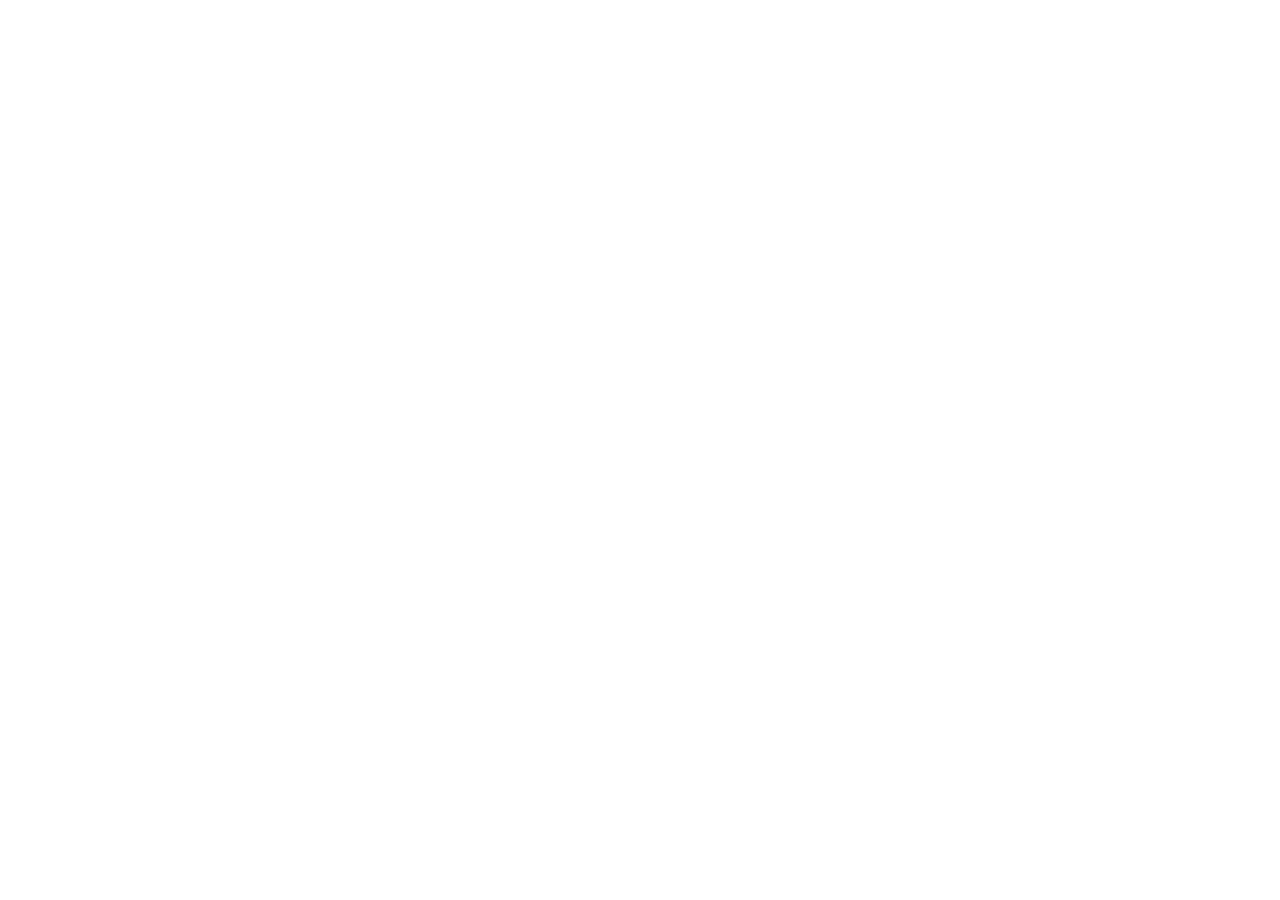
==== index.html @ ed7b880e "Subindo repositório" ====
<!DOCTYPE html>
<html lang="pt-br">
<head>
    <meta charset="UTF-8">
    <meta name="viewport" content="width=device-width, initial-scale=1.0">
    <title>Mova-se</title>
</head>
<body>
    
</body>
</html>
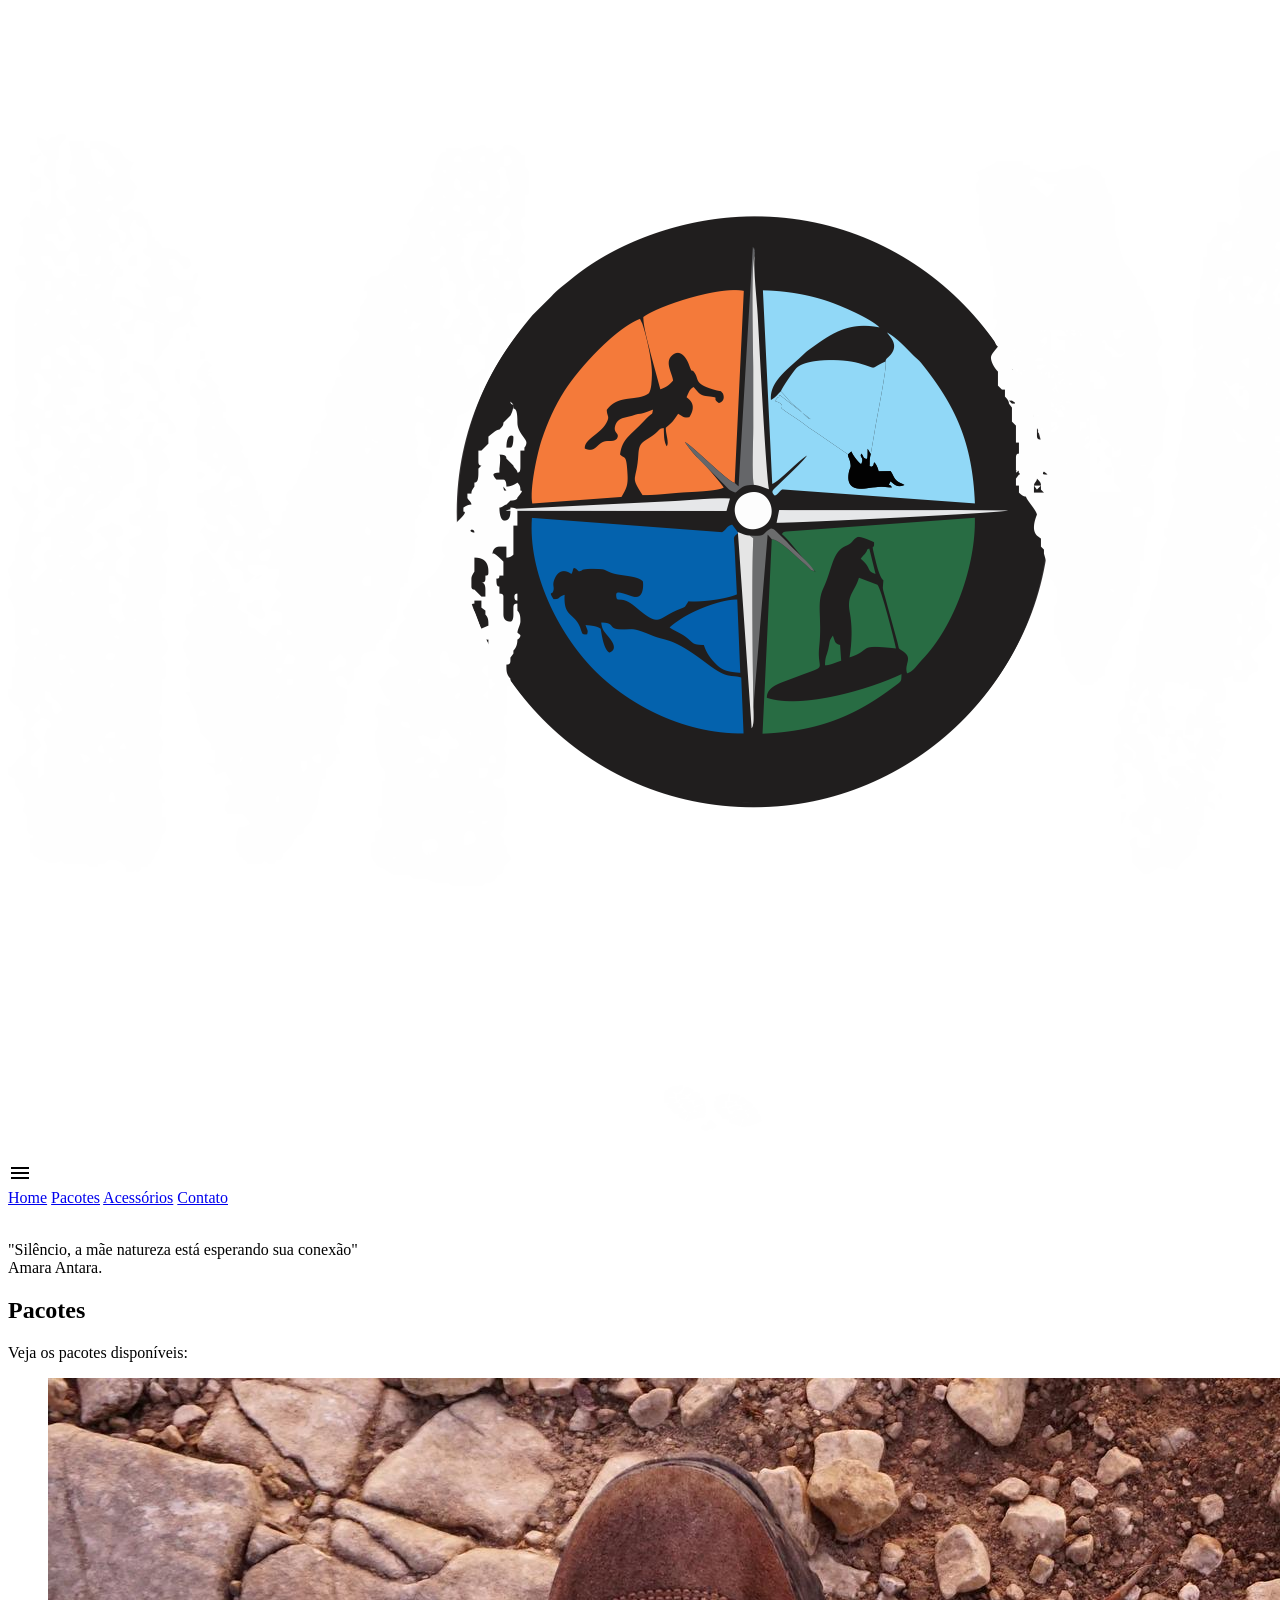
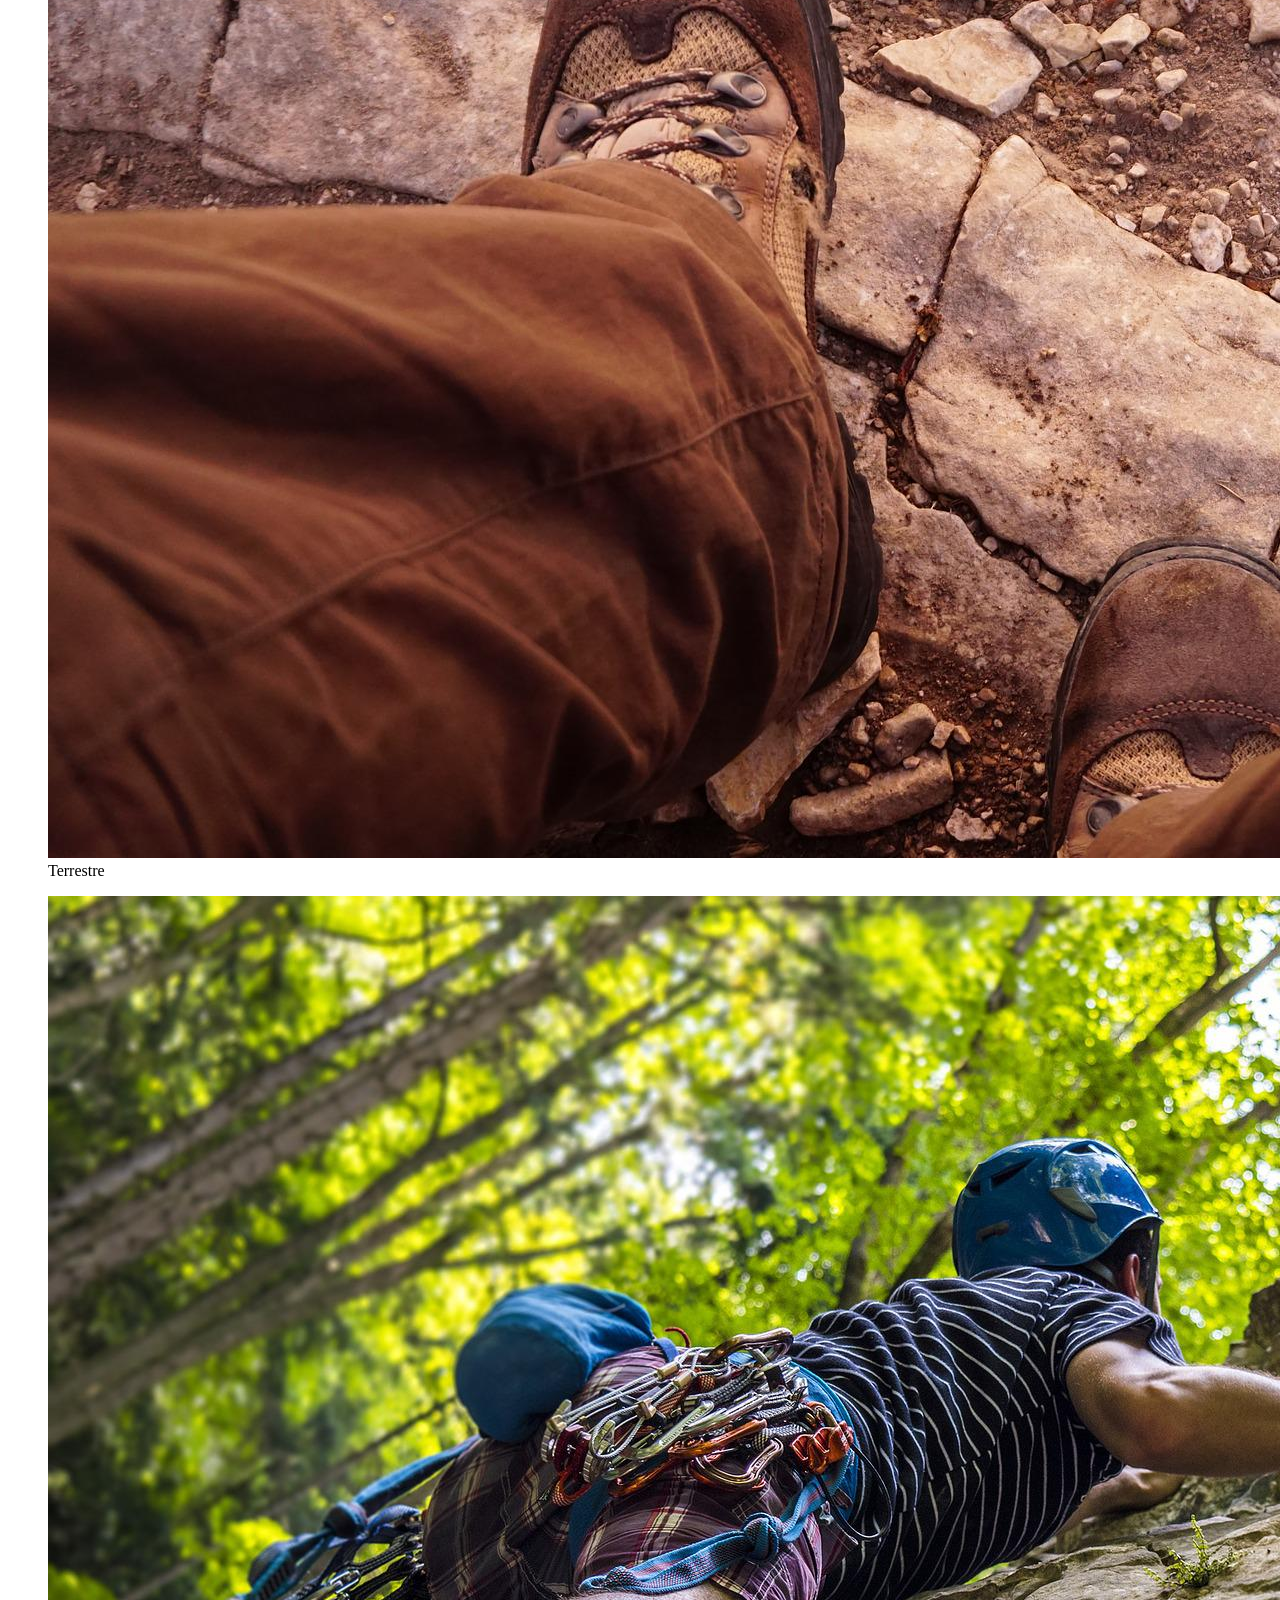
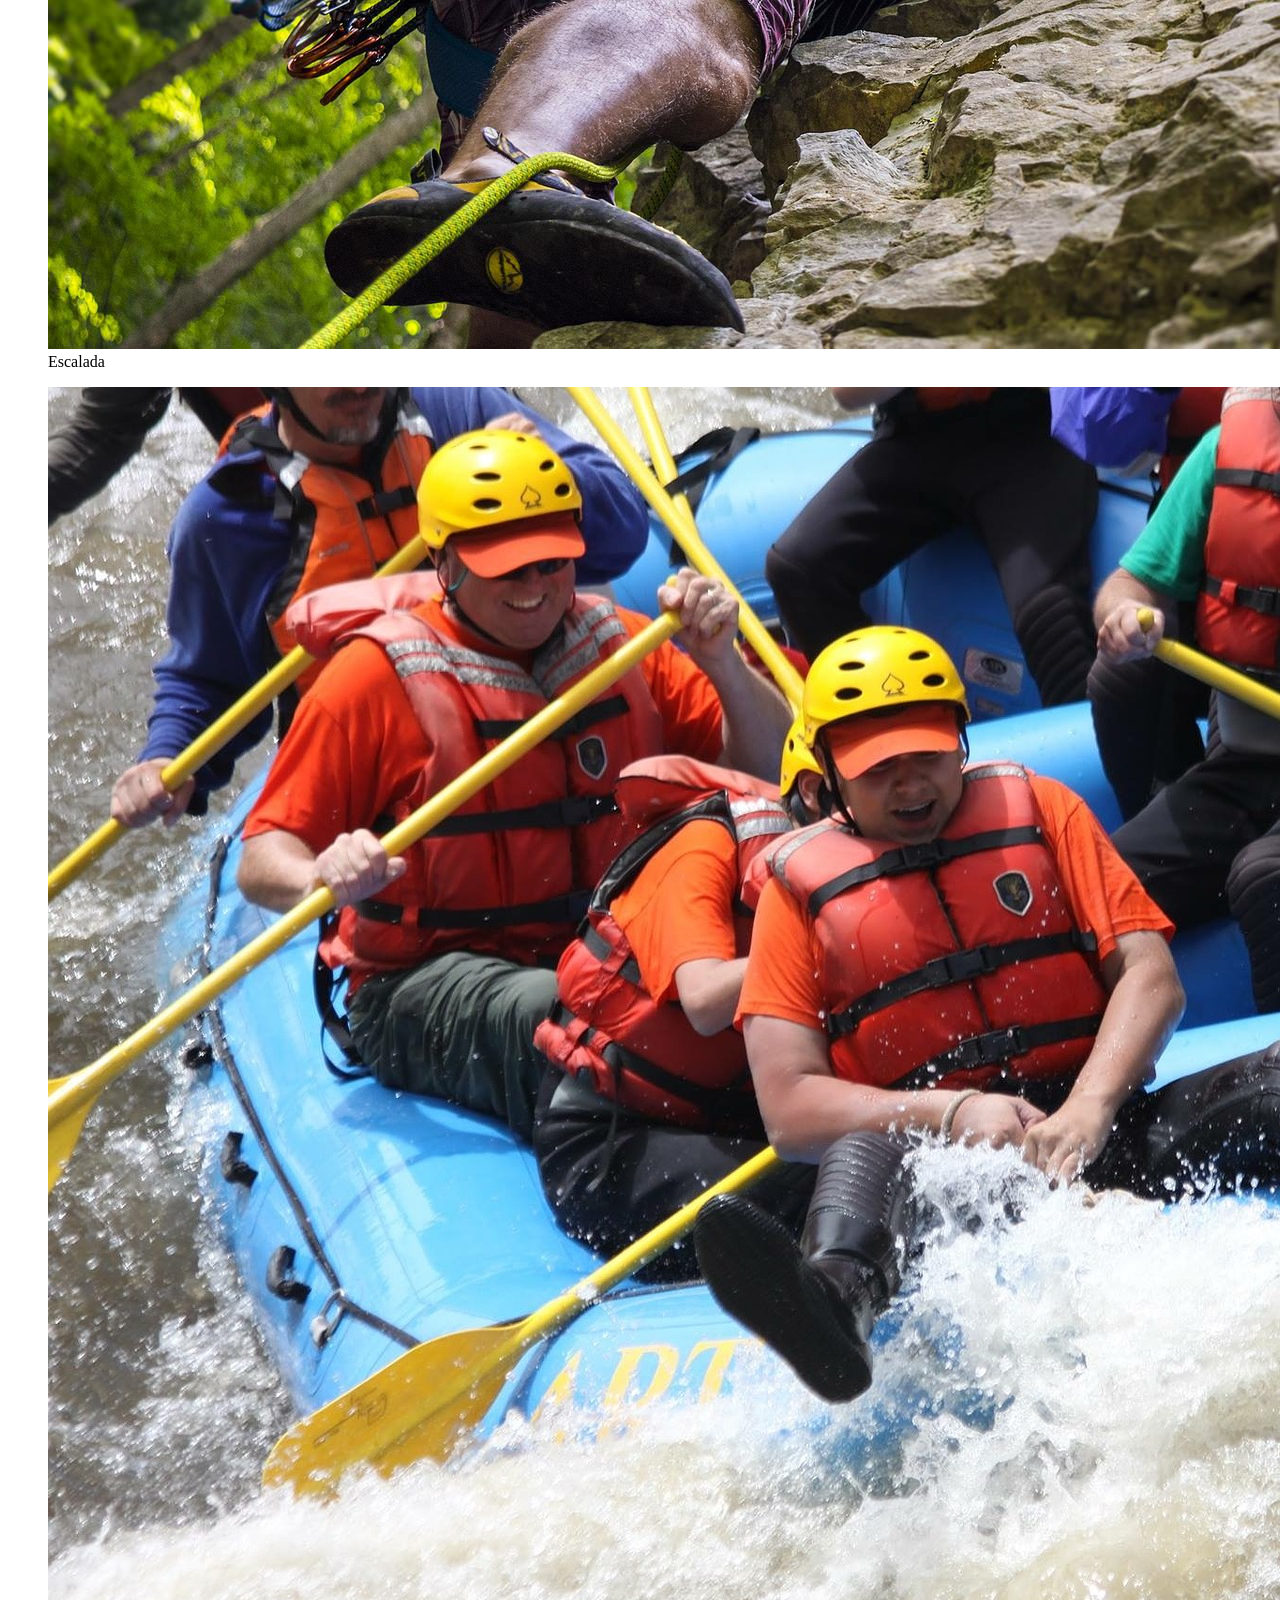
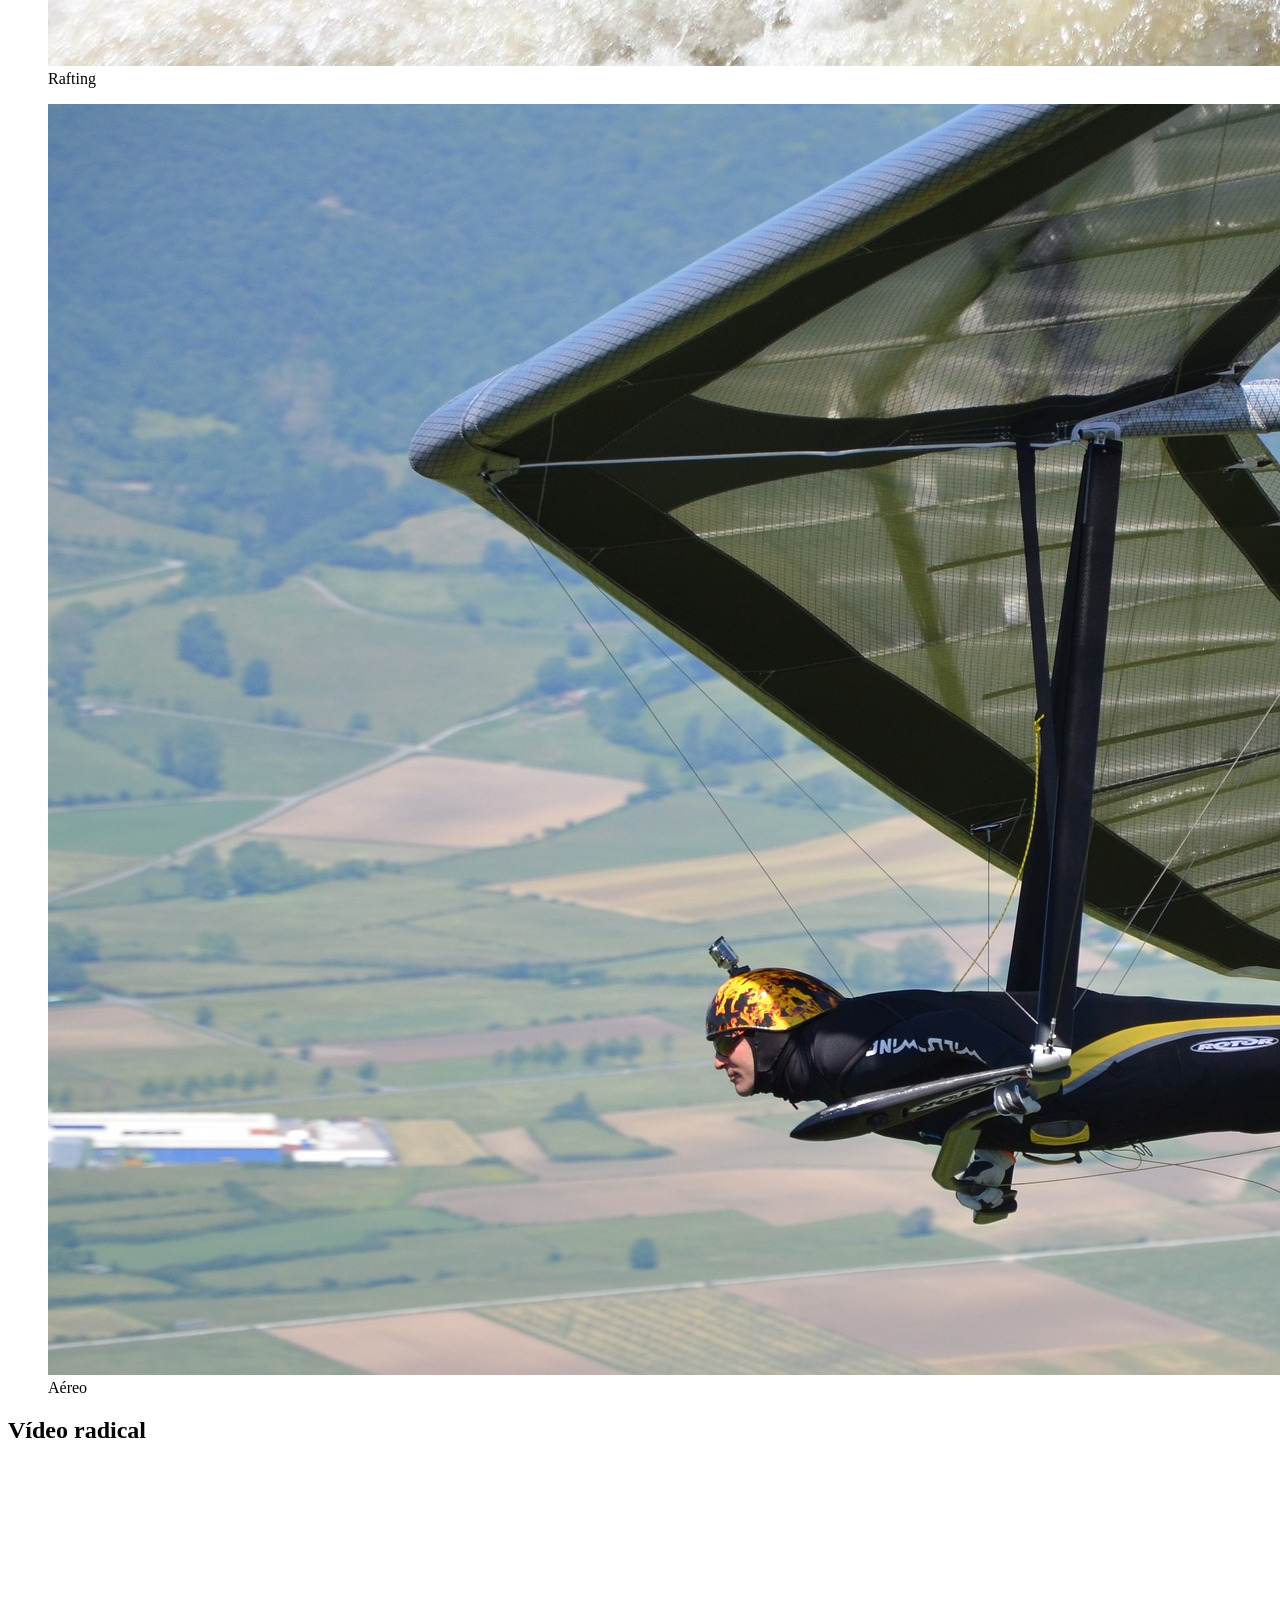
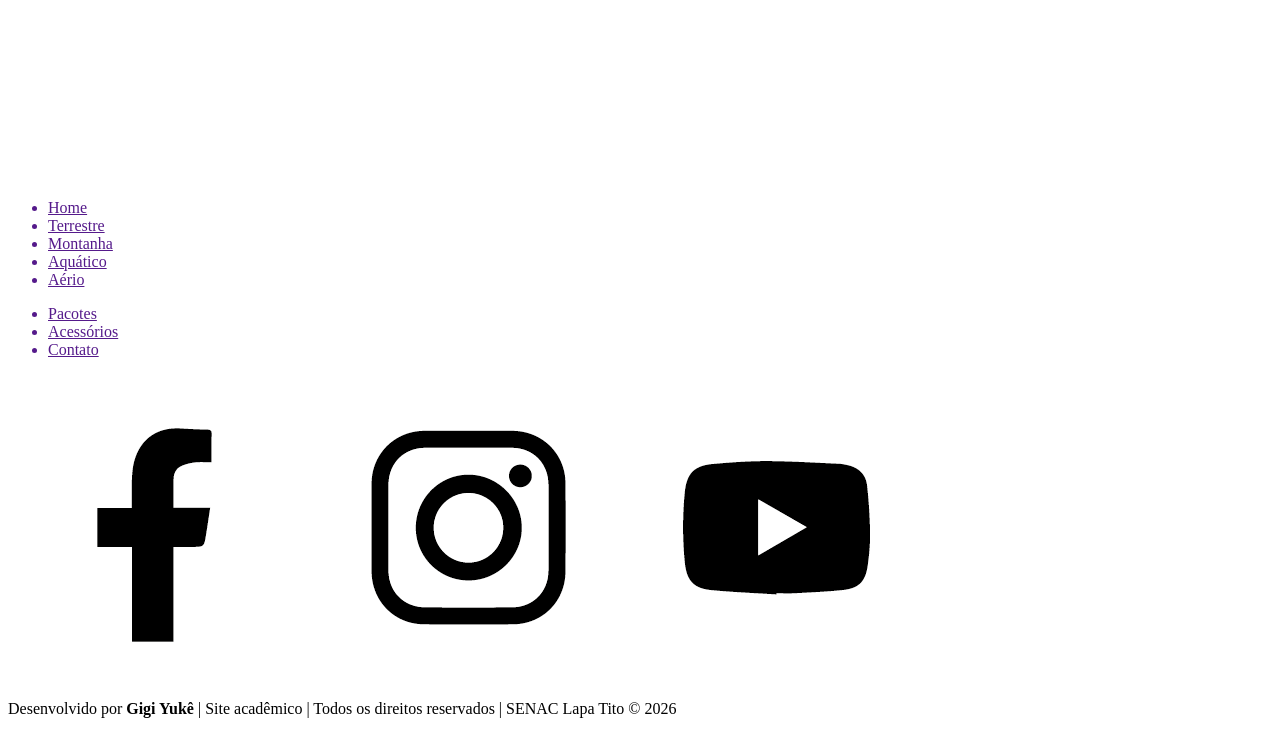
==== commit f49698d2: "Atualização do meu repositório - 03/08" ====
--- a/index.html
+++ b/index.html
@@ -2,10 +2,119 @@
 <html lang="pt-br">
 <head>
     <meta charset="UTF-8">
-    <meta name="viewport" content="width=device-width, initial-scale=1.0">
-    <title>Mova-se</title>
+    <meta name="description" content="O mova-se"
+    <link rel="preconnect" href="https://fonts.googleapis.com">
+<link rel="preconnect" href="https://fonts.gstatic.com" crossorigin>
+<link href="https://fonts.googleapis.com/css2?family=Ubuntu:ital,wght@0,300;0,400;0,500;0,700;1,300;1,400;1,500;1,700&display=swap" rel="stylesheet">
+<link rel="stylesheet" href="https://fonts.googleapis.com/css2?family=Material+Symbols+Outlined:opsz,wght,FILL,GRAD@20..48,100..700,0..1,-50..200&icon_names=menu" />
+    <title>Home Mova-se</title>
 </head>
 <body>
+
+    <header id="topo">
+        <div>
+            <h1>
+                <a href="index.html"><img src="img/logo.png" alt="Logo do site"></a>
+            </h1>
+            <span class="material-symbols-outlined">
+                menu
+            </span>
+            <nav>
+                <a href="index.html" tabindex="1">Home</a>
+                <a href="pacotes.html" tabindex="2">Pacotes</a>
+                <a href="acessorios.html" tabindex="3">Acessórios</a>
+                <a href="contato.html" tabindex="4">Contato</a>
+            </nav>
+
+            </span>
+        </div>
+
+    </header>
+    <main class="conteudo">
+        <article class="cont-home">
+            <div class="destaque" id="destaque">
+
+                <div class="cont-destaque">
+                    <img src="" alt="">
+                </div>
+
+            </div>
+        </article>
+        <aside id="frase">
+            <p>"Silêncio, a mãe natureza está esperando sua conexão"<br>Amara Antara.</p>
+
+        </aside>
+
+        <article class="card">
+            <h2 class="titulo">Pacotes</h2>
+            <p>Veja os pacotes disponíveis:</p>
+            <div class="card-conteudo">
+                <figure>
+                    <a href="#"><img src="img/capa-terrestre.jpg" alt="Terrestre"></a>
+                    <figcaption>Terrestre</figcaption>
+                </figure>
+
+                <figure>
+                    <a href="#"><img src="img/escalada.jpg" alt="Escalada"></a>
+                    <figcaption>Escalada</figcaption>
+                </figure>
+
+                <figure>
+                    <a href="#"><img src="img/rafting.jpg" alt="rafting"></a>
+                    <figcaption>Rafting</figcaption>
+                </figure>
+
+                <figure>
+                    <a href="#"><img src="img/asa-delta.jpg" alt="Aéreo"></a>
+                    <figcaption>Aéreo</figcaption>
+                </figure>
+
+            </div>
+
+        </article>
+
+        <article>
+            <div id="video">
+                <h2 class="titulo" id="titulo-video">Vídeo radical</h2>
+                <iframe width="560" height="315" src="https://www.youtube.com/embed/Yw-O_KuepZ0?si=sZ3SaMfOHpEMIhAT" title="YouTube video player" frameborder="0" allow="accelerometer; autoplay; clipboard-write; encrypted-media; gyroscope; picture-in-picture; web-share" referrerpolicy="strict-origin-when-cross-origin" allowfullscreen></iframe>
+
+            </div>    
+        </article>
+
+    </main>
+    <footer class="rodape">
+        <div class="rodape-conteudo">
+            <div class="meu-rodape">
+                <ul>
+                    <a href=""><li>Home</li></a>
+                    <a href=""><li>Terrestre</li></a>
+                    <a href=""><li>Montanha</li></a>
+                    <a href=""><li>Aquático</li></a>
+                    <a href=""><li>Aério</li></a>
+                </ul>
+            </div>
+            <div class="meu-rodape">
+                <ul>
+                    <a href=""><li>Pacotes</li></a>
+                    <a href=""><li>Acessórios</li></a>
+                    <a href=""><li>Contato</li></a>
+                </ul>
+            </div>
+            <div class="redes">
+                <aside>
+                    <img src="img/facebook.png" alt="facebook">
+                    <img src="img/insta.png" alt="instagram">
+                    <img src="img/youtube.png" alt="youtube">
+                </aside>
+            </div>
+            <div class="assinatura">
+                <p>Desenvolvido por <strong>Gigi Yukê</strong> |  Site acadêmico | Todos os direitos reservados | SENAC Lapa Tito &copy; 2026</p>
+
+            </div>
+
+        </div>
+
+    </footer>
     
 </body>
 </html>
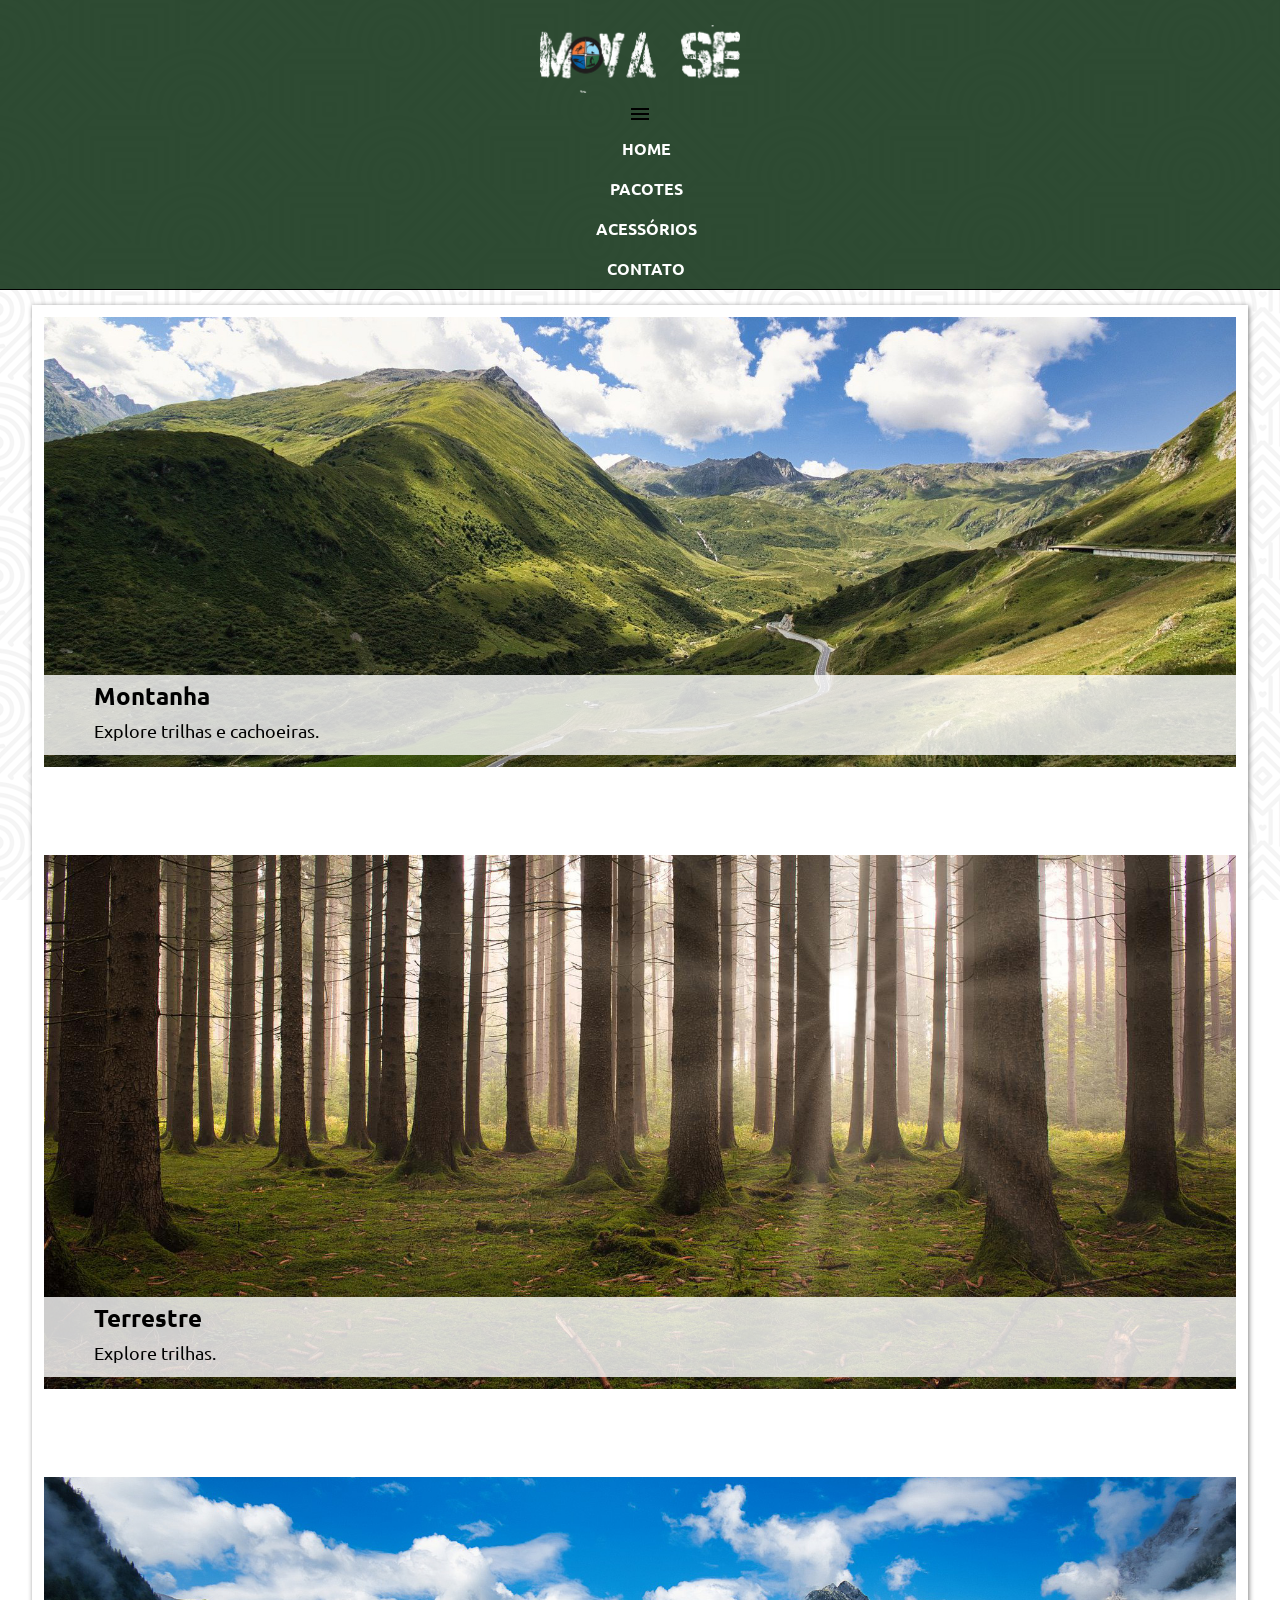
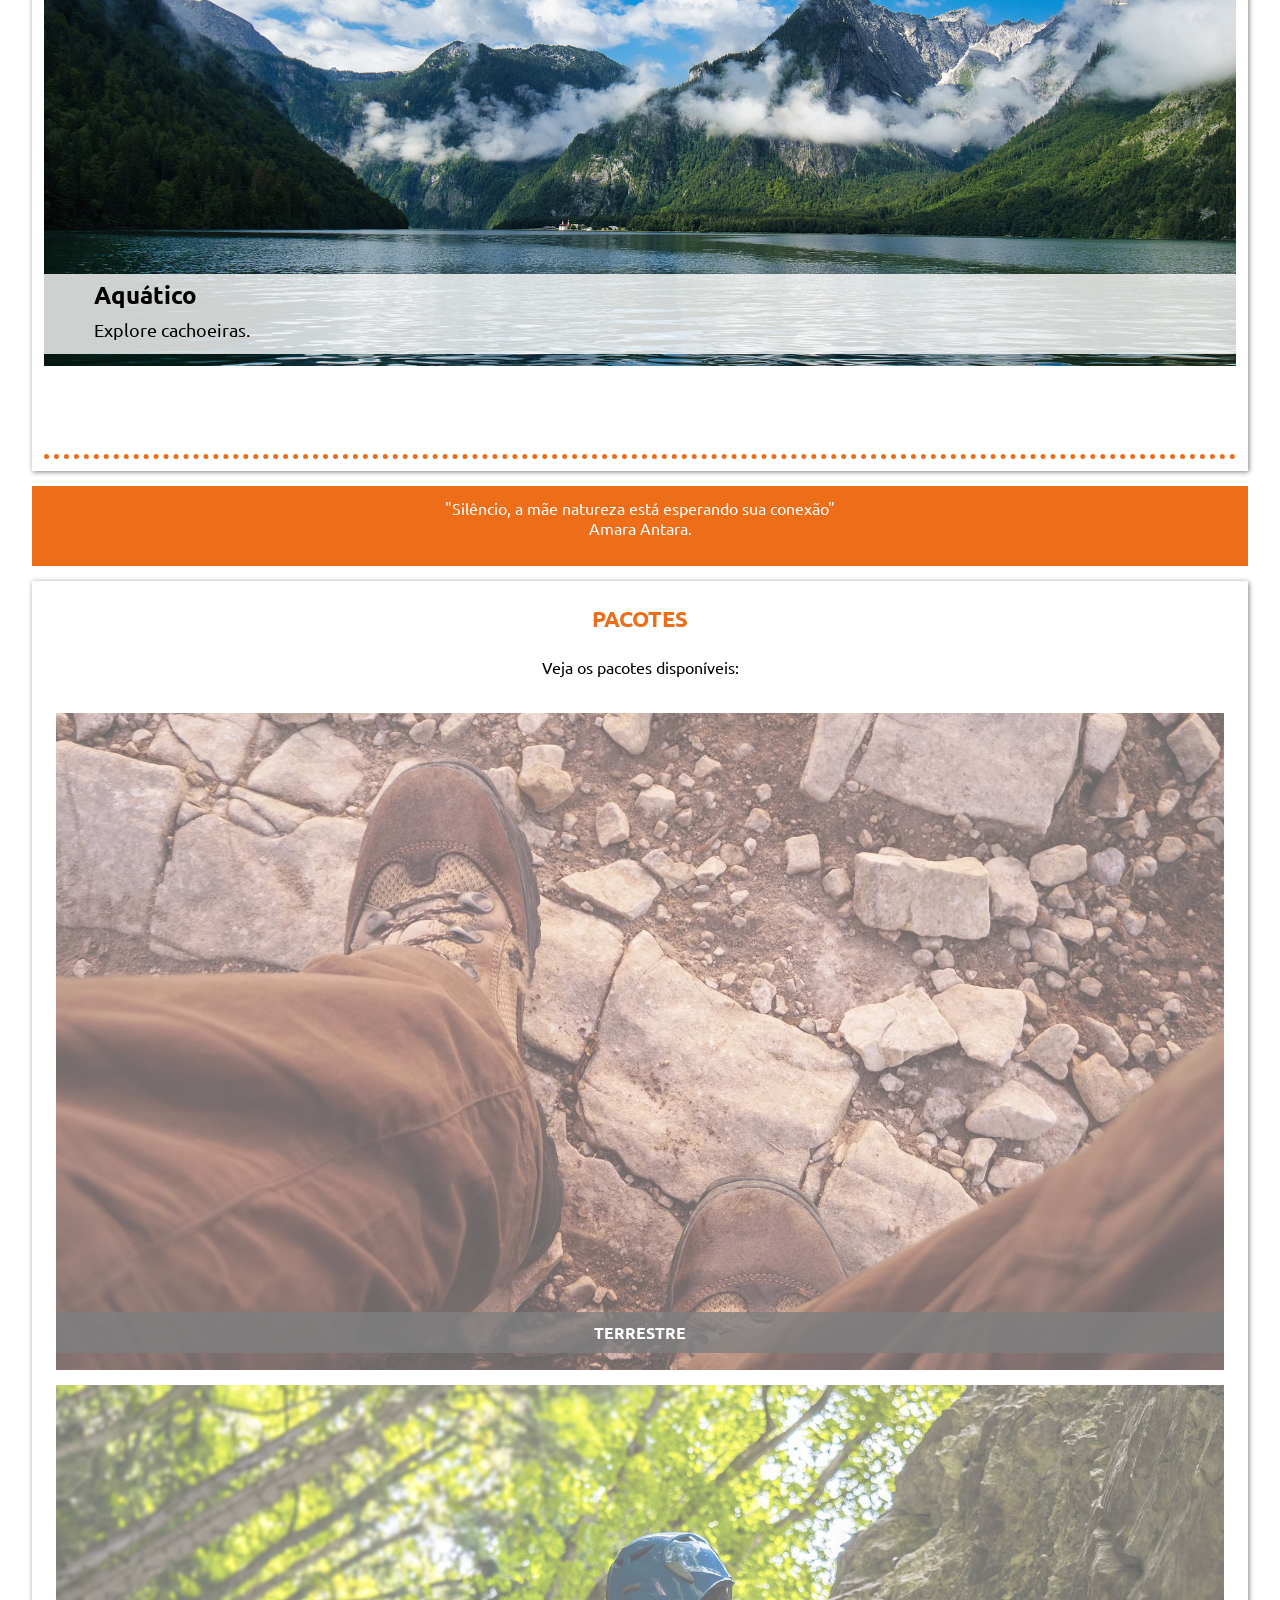
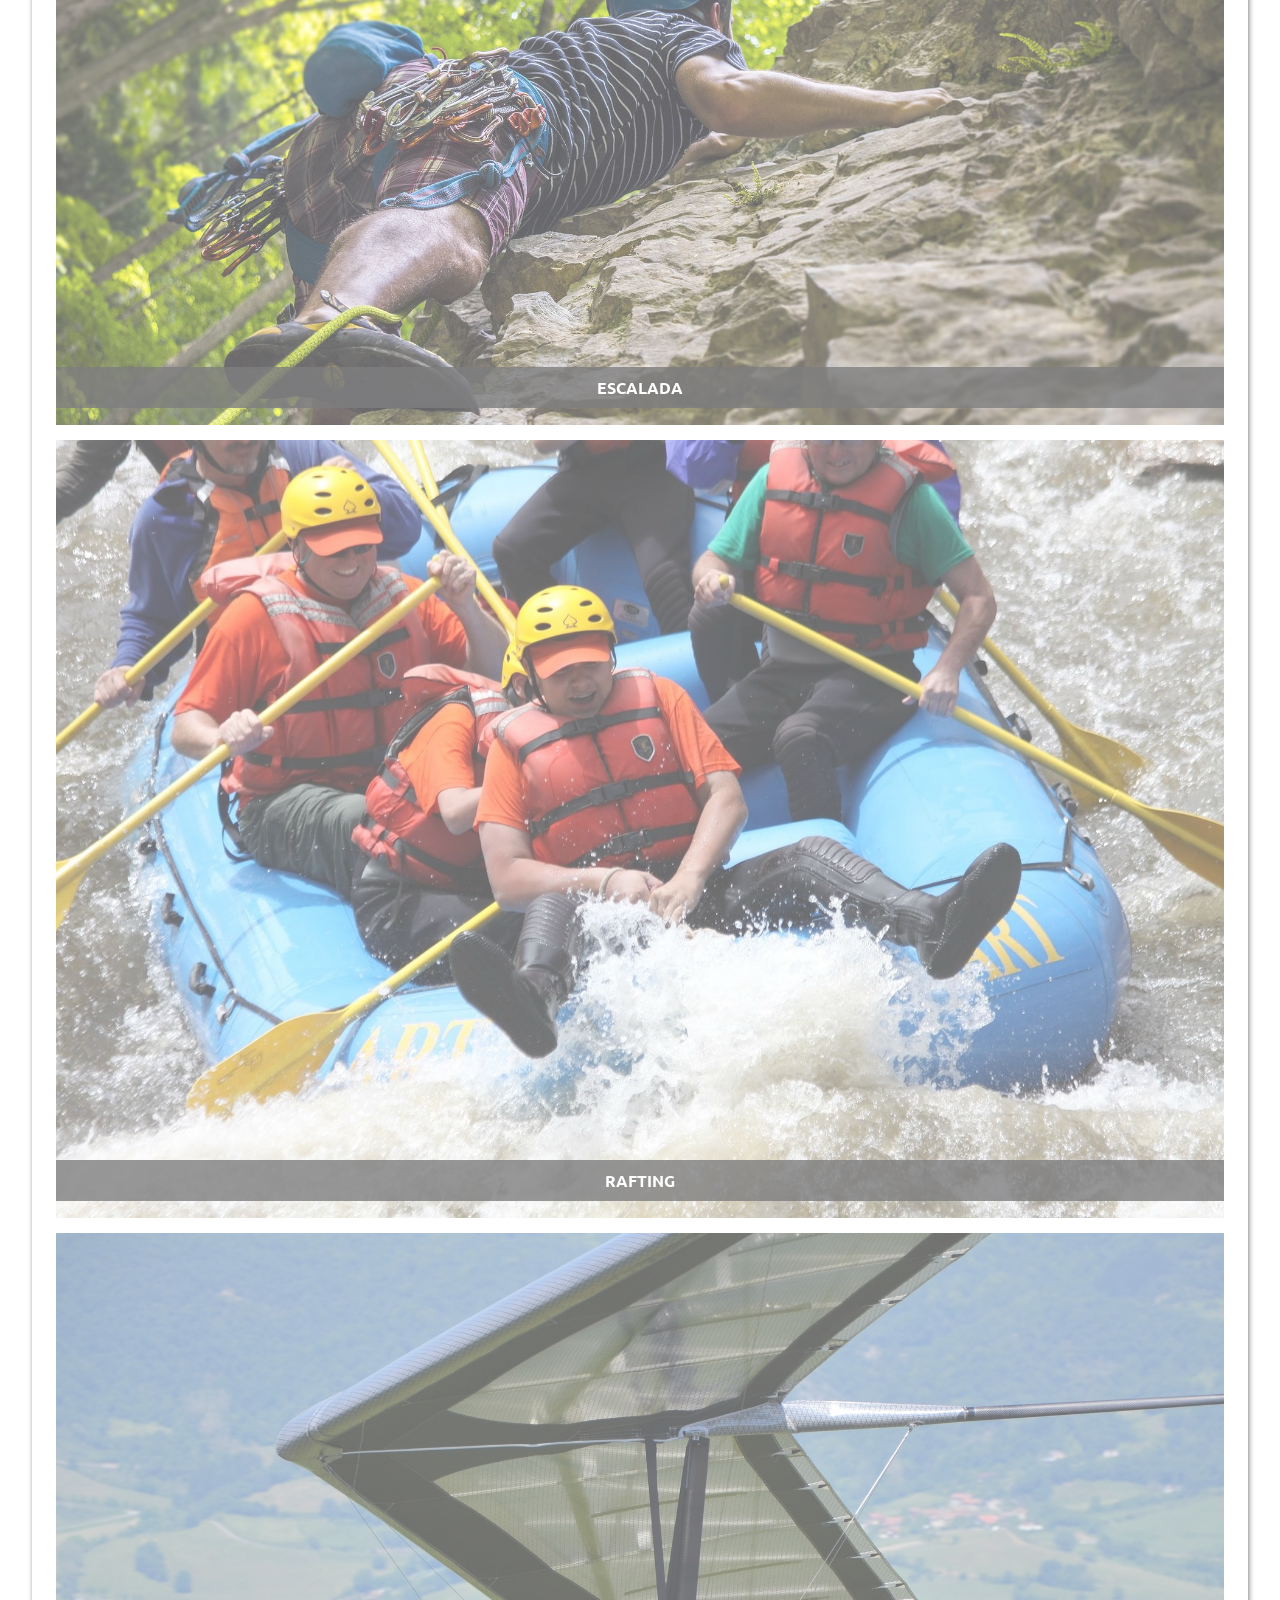
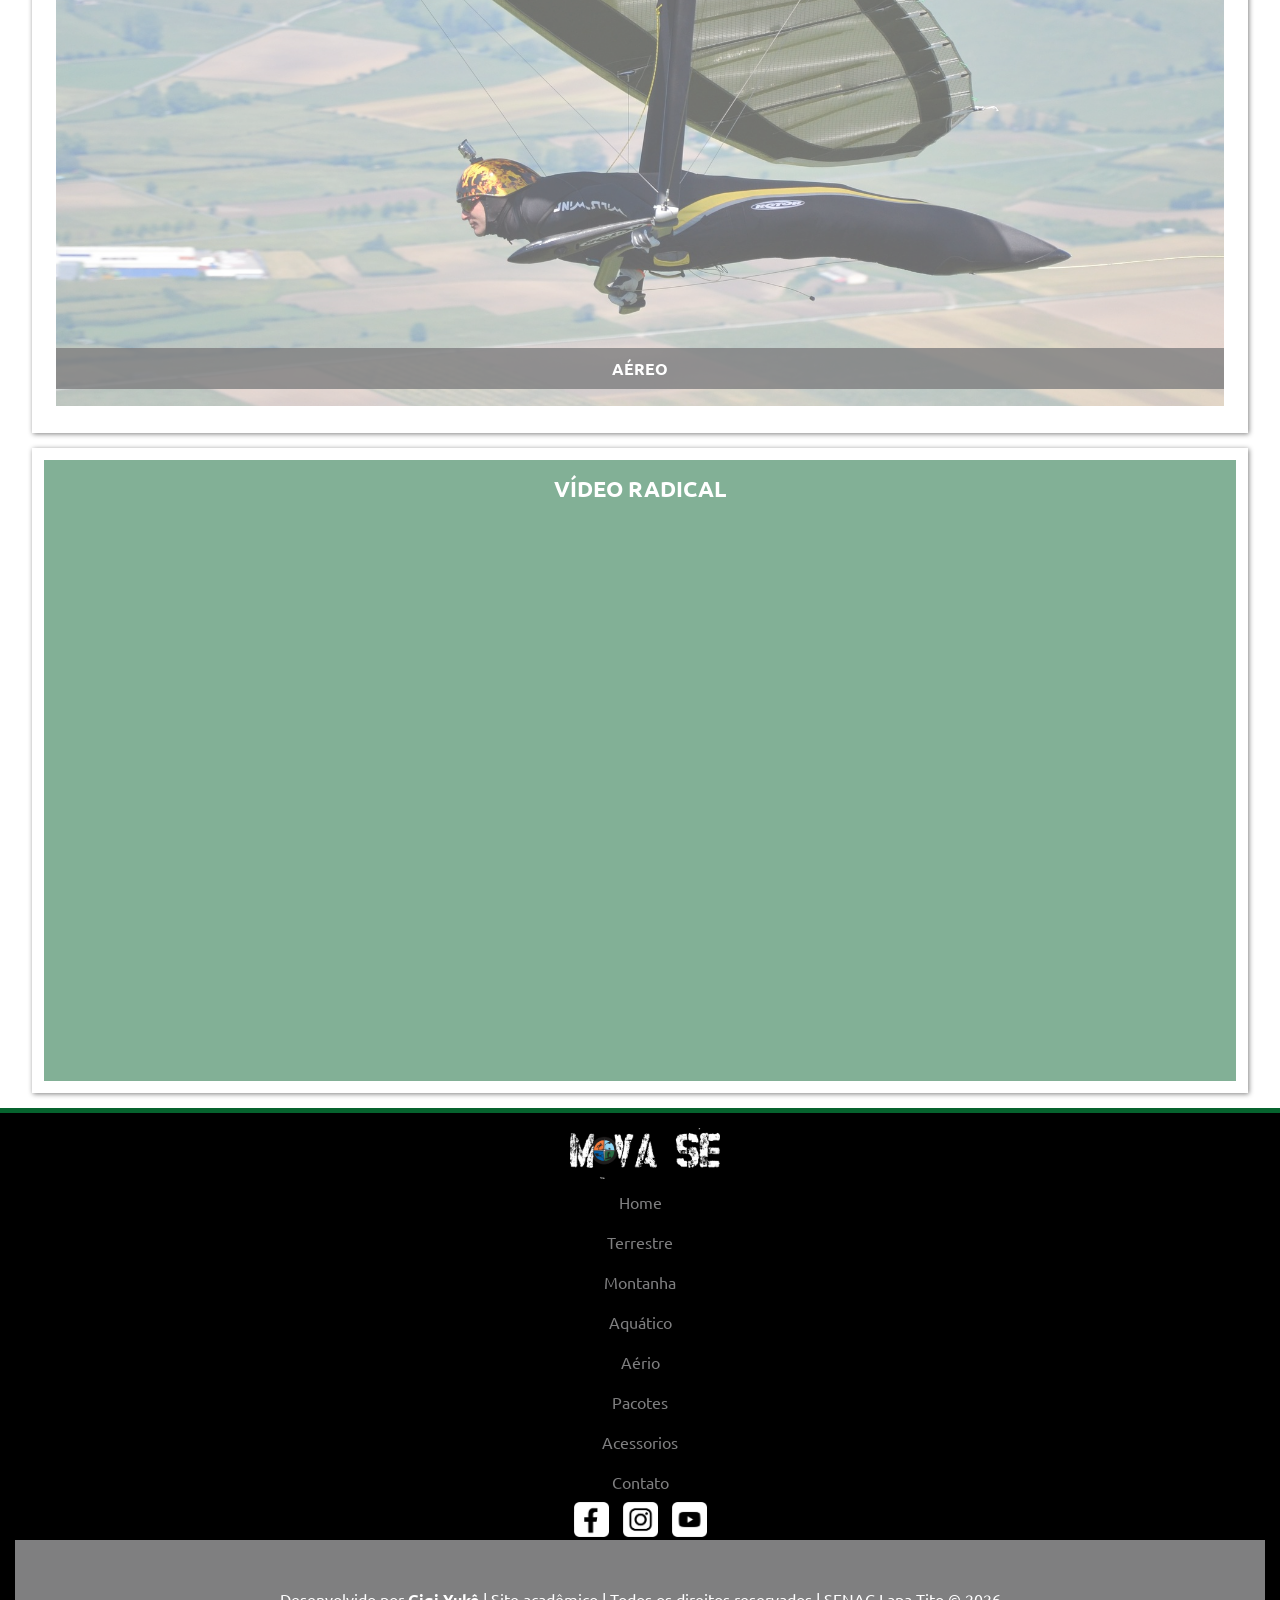
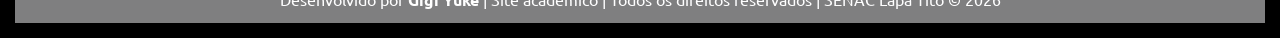
==== commit b5916dee: "css da home 04/08" ====
--- a/index.html
+++ b/index.html
@@ -2,12 +2,14 @@
 <html lang="pt-br">
 <head>
     <meta charset="UTF-8">
-    <meta name="description" content="O mova-se"
+    <meta name="description" content="O Mova-se é um site educacional, com o propósito de fazer reservas e pacotes de viagens.">
+
     <link rel="preconnect" href="https://fonts.googleapis.com">
-<link rel="preconnect" href="https://fonts.gstatic.com" crossorigin>
-<link href="https://fonts.googleapis.com/css2?family=Ubuntu:ital,wght@0,300;0,400;0,500;0,700;1,300;1,400;1,500;1,700&display=swap" rel="stylesheet">
-<link rel="stylesheet" href="https://fonts.googleapis.com/css2?family=Material+Symbols+Outlined:opsz,wght,FILL,GRAD@20..48,100..700,0..1,-50..200&icon_names=menu" />
-    <title>Home Mova-se</title>
+    <link rel="preconnect" href="https://fonts.gstatic.com" crossorigin>
+    <link href="https://fonts.googleapis.com/css2?family=Ubuntu:ital,wght@0,300;0,400;0,500;0,700;1,300;1,400;1,500;1,700&display=swap" rel="stylesheet">
+    <link rel="stylesheet" href="https://fonts.googleapis.com/css2?family=Material+Symbols+Outlined:opsz,wght,FILL,GRAD@20..48,100..700,0..1,-50..200&icon_names=menu" />
+    <link rel="stylesheet" href="css/style.css">
+    <title>Home</title>
 </head>
 <body>
 
@@ -25,79 +27,102 @@
                 <a href="acessorios.html" tabindex="3">Acessórios</a>
                 <a href="contato.html" tabindex="4">Contato</a>
             </nav>
-
-            </span>
         </div>
-
     </header>
     <main class="conteudo">
         <article class="cont-home">
             <div class="destaque" id="destaque">
-
                 <div class="cont-destaque">
-                    <img src="" alt="">
+                    <img src="img/montanha.jpg" alt="montanha">
+                    <div class="text-destaque">
+                        <h2>Montanha</h2>
+                        <p>Explore trilhas e cachoeiras.</p>
+                    </div>
                 </div>
-
+                <div class="cont-destaque">
+                    <img src="img/arvores.jpg" alt="Arvores">
+                    <div class="text-destaque">
+                        <h2>Terrestre</h2>
+                        <p>Explore trilhas.</p>
+                    </div>
+                </div>
+                <div class="cont-destaque">
+                    <img src="img/paisagem.jpg" alt="Montabhas e rios">
+                    <div class="text-destaque">
+                        <h2>Aquático</h2>
+                        <p>Explore cachoeiras.</p>
+                    </div>
+                </div>
             </div>
         </article>
         <aside id="frase">
             <p>"Silêncio, a mãe natureza está esperando sua conexão"<br>Amara Antara.</p>
-
         </aside>
-
         <article class="card">
             <h2 class="titulo">Pacotes</h2>
             <p>Veja os pacotes disponíveis:</p>
             <div class="card-conteudo">
                 <figure>
                     <a href="#"><img src="img/capa-terrestre.jpg" alt="Terrestre"></a>
-                    <figcaption>Terrestre</figcaption>
+                    <figcaption>terrestre</figcaption>
                 </figure>
-
                 <figure>
                     <a href="#"><img src="img/escalada.jpg" alt="Escalada"></a>
-                    <figcaption>Escalada</figcaption>
+                    <figcaption>escalada</figcaption>
                 </figure>
-
                 <figure>
                     <a href="#"><img src="img/rafting.jpg" alt="rafting"></a>
-                    <figcaption>Rafting</figcaption>
+                    <figcaption>rafting</figcaption>
                 </figure>
-
                 <figure>
-                    <a href="#"><img src="img/asa-delta.jpg" alt="Aéreo"></a>
-                    <figcaption>Aéreo</figcaption>
+                    <a href="#"><img src="img/asa-delta.jpg" alt="aéreo"></a>
+                    <figcaption>aéreo</figcaption>
                 </figure>
+            </div>
+        </article>
+        <article>
+            <div id="video">
+                <h2 class="titulo" id="titulo-video">Vídeo Radical</h2>
+                <iframe width="760" height="515" src="https://www.youtube.com/embed/zEPZL336TwY?si=XtFigIs9F9GxH9S8" title="YouTube video player" frameborder="0" allow="accelerometer; autoplay; clipboard-write; encrypted-media; gyroscope; picture-in-picture; web-share" referrerpolicy="strict-origin-when-cross-origin" allowfullscreen></iframe>
 
             </div>
-
         </article>
-
-        <article>
-            <div id="video">
-                <h2 class="titulo" id="titulo-video">Vídeo radical</h2>
-                <iframe width="560" height="315" src="https://www.youtube.com/embed/Yw-O_KuepZ0?si=sZ3SaMfOHpEMIhAT" title="YouTube video player" frameborder="0" allow="accelerometer; autoplay; clipboard-write; encrypted-media; gyroscope; picture-in-picture; web-share" referrerpolicy="strict-origin-when-cross-origin" allowfullscreen></iframe>
-
-            </div>    
-        </article>
-
     </main>
     <footer class="rodape">
         <div class="rodape-conteudo">
-            <div class="meu-rodape">
+            <div id="logo-rodape">
+                <a href="index.html"><img src="img/logo.png" alt="logo do site"></a>
+            </div>
+            <div class="menu-rodape">
                 <ul>
-                    <a href=""><li>Home</li></a>
-                    <a href=""><li>Terrestre</li></a>
-                    <a href=""><li>Montanha</li></a>
-                    <a href=""><li>Aquático</li></a>
-                    <a href=""><li>Aério</li></a>
+                    <a href="#">
+                        <li>Home</li>
+                    </a>
+                    <a href="#">
+                        <li>Terrestre</li>
+                    </a>
+                    <a href="#">
+                        <li>Montanha</li>
+                    </a>
+                    <a href="#">
+                        <li>Aquático</li>
+                    </a>
+                    <a href="#">
+                        <li>Aério</li>
+                    </a>
                 </ul>
             </div>
-            <div class="meu-rodape">
+            <div class="menu-rodape">
                 <ul>
-                    <a href=""><li>Pacotes</li></a>
-                    <a href=""><li>Acessórios</li></a>
-                    <a href=""><li>Contato</li></a>
+                    <a href="pacotes.html">
+                        <li>Pacotes</li>
+                    </a>
+                    <a href="acessorios.html">
+                        <li>Acessorios</li>
+                    </a>
+                    <a href="contato.html">
+                        <li>Contato</li>
+                    </a>
                 </ul>
             </div>
             <div class="redes">
@@ -108,13 +133,13 @@
                 </aside>
             </div>
             <div class="assinatura">
-                <p>Desenvolvido por <strong>Gigi Yukê</strong> |  Site acadêmico | Todos os direitos reservados | SENAC Lapa Tito &copy; 2026</p>
-
+                <p>Desenvolvido por <strong>Gigi Yukê</strong> | Site acadêmico | Todos os direitos reservados | SENAC
+                    Lapa Tito &copy; 2026</p>
             </div>
 
         </div>
 
     </footer>
-    
+
 </body>
 </html>
--- a/css/style.css
+++ b/css/style.css
@@ -0,0 +1,254 @@
+@charset "UTF-8";
+
+@import url('https://fonts.googleapis.com/css2?family=Ubuntu:ital,wght@0,300;0,400;0,500;0,700;1,300;1,400;1,500;1,700&display=swap');
+
+*{
+    margin: 0;
+    padding: 0;
+}
+
+body {
+    font-family: 'Ubuntu', sans-serif;
+    background-image: url(../img/hypnotize.png);
+    background-attachment: fixed;
+    width: 100%;
+}
+
+img {
+    width: 100%;
+}
+
+#topo {
+    background-color: rgba(24, 56, 29, 0.9);
+    border-bottom: solid 1px;
+    text-align: center;
+    margin-bottom: 15px;
+}
+
+h1 img {
+    margin-top: 25px;
+    width: 200px;
+
+}
+
+nav {
+    min-height: 40px;
+    text-transform: uppercase;
+    font-weight: bold;
+    line-height: 40px;
+    padding-left: 1%;
+}
+
+nav a:link,
+nav a:visited,
+#iconMenu:link,
+#iconMenu:visited {
+    text-decoration: none;
+    color: white;
+    transition: 1s;
+    min-height: inherit;
+    display: flex;
+    justify-content: center;
+    align-items: center;
+}
+
+nav a:focus,
+nav a:hover,
+#iconMenu:focus,
+#iconMenu:hover {
+    background-color: #a98e12;
+    color: #000;
+    transition: background-color 1s;
+    border-radius: 5%;
+}
+
+#iconMenu {
+    color: white;
+    cursor: pointer;
+    min-height: 40px;
+    line-height: 40px;
+    padding-left: 1%;
+    font-size: 40px;
+}
+
+.rodape {
+    border-top: solid 5px #06632e;
+    background-color: #000;
+    color: #7f7f80;
+    text-align: center;
+    width: 100%;
+}
+
+.rodape p,li {
+    font-size: 16px;
+}
+
+.rodape img {
+    margin: 0 5px;
+}
+
+.rodape-conteudo {
+    padding: 15px;
+    color:#fff;
+
+}
+
+.rodape-conteudo li {
+    list-style: none;
+    margin: 0 auto;
+    padding: 10px 0;
+}
+
+#logo-rodape {
+    min-width: 146px;
+    width: 150px;
+    margin: 0 auto;
+}
+
+.menu-rodape a{
+    text-decoration: none;
+    color: #7f7f80;
+}
+
+.menu-rodape a:hover {
+    color: #fff;
+}
+
+.redes img {
+    min-width: 35px;
+    width: 35px;
+}
+
+.assinatura {
+    color: #fff;
+    background-color: #7f7f80;
+    height: auto;
+    padding: 1%;
+}
+
+.assinatura p {
+    margin-top: 3%;
+}
+
+.conteudo {
+    max-width: 95%;
+    margin: auto;
+}
+
+.conteudo article {
+    background-color: #fff;
+    margin: 15px 0;
+    padding: 1%;
+    box-shadow: grey 1px 1px 5px;
+}
+
+.conteudo h2, 
+.conteudo h3,
+.conteudo p {
+    padding: 1%;
+}
+
+.titulo {
+    font-size: 1.4em;
+    color: #ed6d19;
+    text-align: center;
+    text-transform: uppercase;
+}
+
+/* --------------- H O M E ------------- */
+.destaque {
+    border-bottom: dotted #ed6d19 5px;
+}
+
+.text-destaque {
+    position: relative;
+    bottom: 100px;
+    background-color: rgba(255, 255, 255, 0.8);
+    height: 80px;
+    margin-top: 5px;
+    width: 100%;
+
+}
+
+.text-destaque h2 {
+    color: #000 !important;
+    margin-top: 5px;
+    padding: 5px 0 3px 50px;
+}
+
+.text-destaque p {
+    margin-top: 5px;
+    font-size: 1.1em;
+    padding: 0 0 5px 50px;
+}
+
+#frase p {
+    font-size: 1em;
+    padding: 12px;
+}
+
+#frase {
+    color: #fff;
+    background-color: #ed6d19;
+    text-align: center;
+    height: 80px;
+}
+.card {
+    margin: 15px 0;
+    padding: 5%;
+}
+
+.card p {
+    text-align: center;
+    padding: 1% 0 2% 0;
+}
+
+.card-conteudo figure {
+    margin: 1%;
+    position: relative;
+    box-sizing: grey 1px 1px 5px;
+}
+
+.card-conteudo figcaption {
+    position: absolute;
+    left: 0;
+    bottom: 20px;
+    width: 100%;
+    background-color: rgba(127, 127, 128, 0.8);
+    color: #fff;
+    padding: 10px 0;
+    text-align: center;
+    font-weight: bold;
+    text-transform: uppercase;
+}
+
+.card-conteudo figure img {
+    transition: 1s;
+    filter: opacity(0.6);
+}
+
+.card-conteudo a:hover img,
+.card-conteudo a:focus img {
+    filter: opacity(0.6);
+}
+
+#video {
+    width: 100%;
+    background-color:  rgba(6, 99, 46, 0.5);
+    text-align: center;
+}
+
+#titulo-video {
+    color: #fff;
+    padding: 15px;
+}
+
+iframe {
+    margin: auto;
+    max-width: 80%;
+    display: block;
+    padding: 2% 0;
+}
+
+
+
